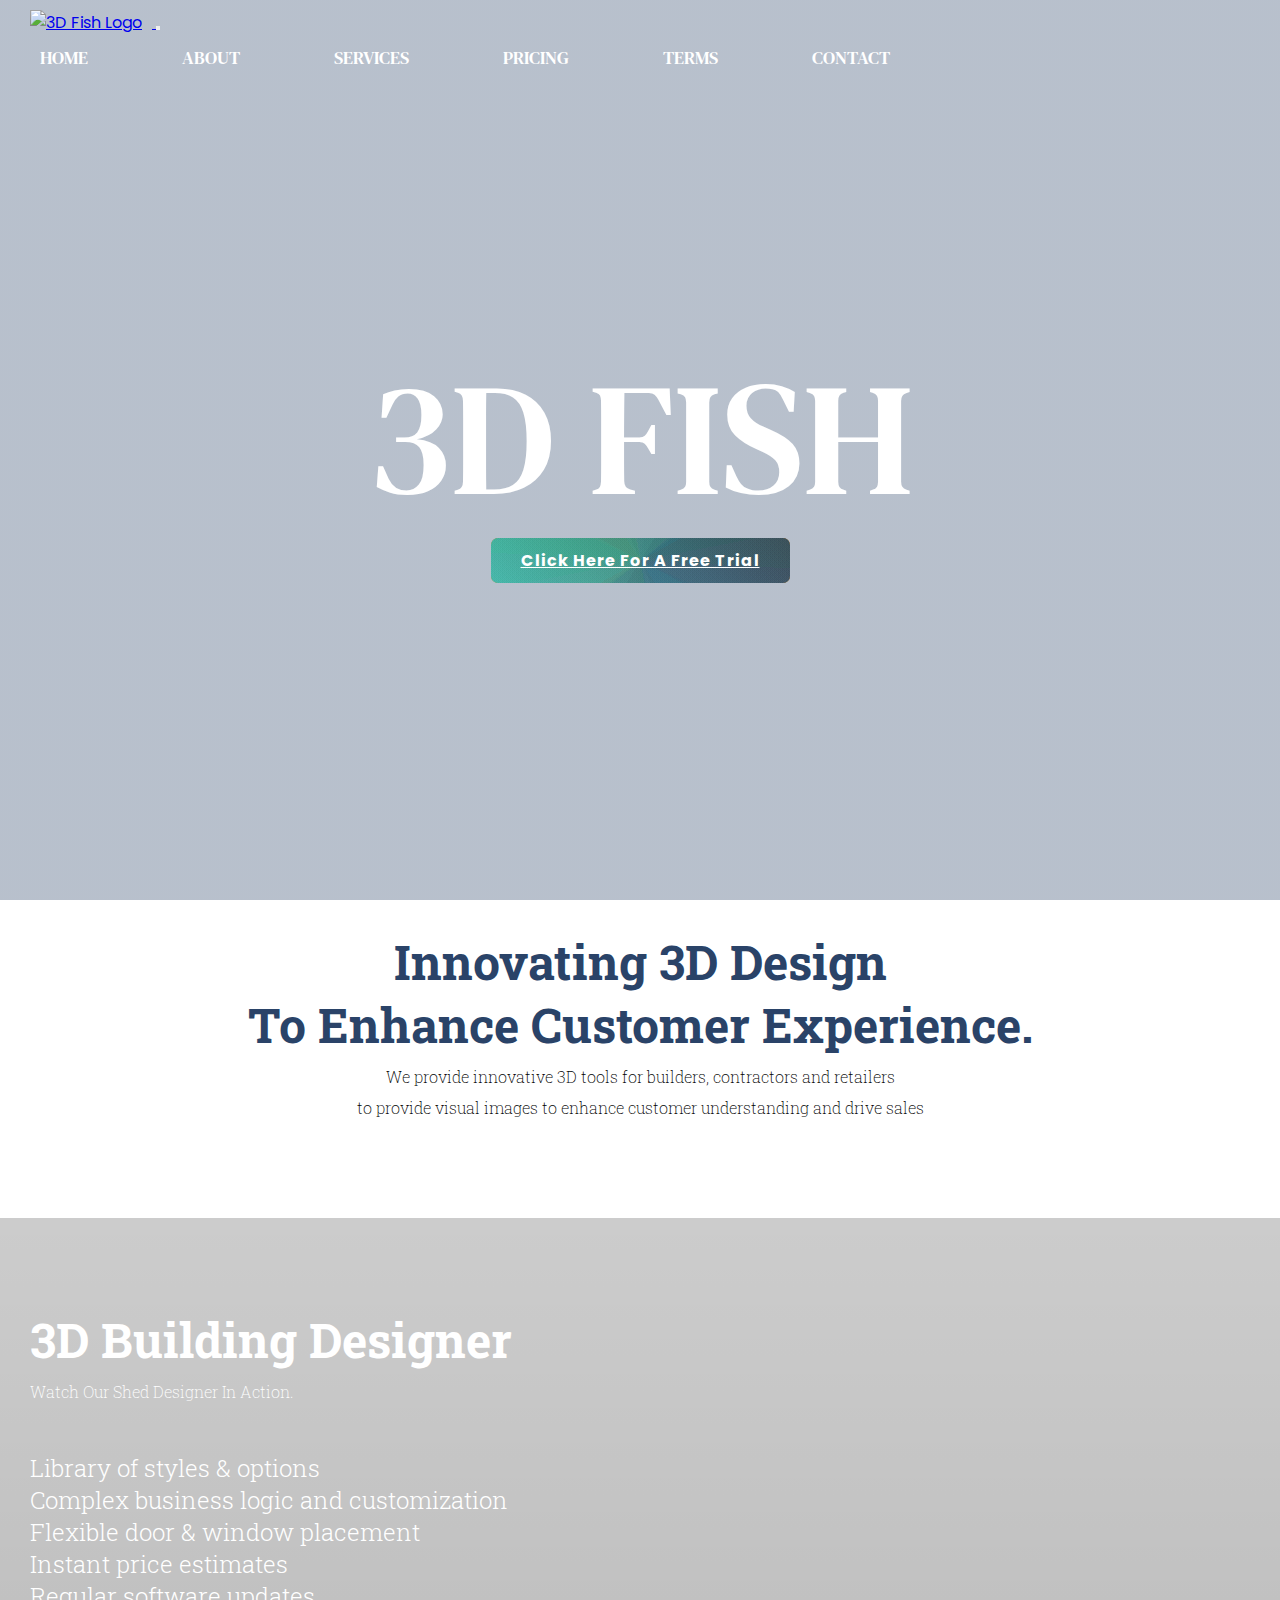
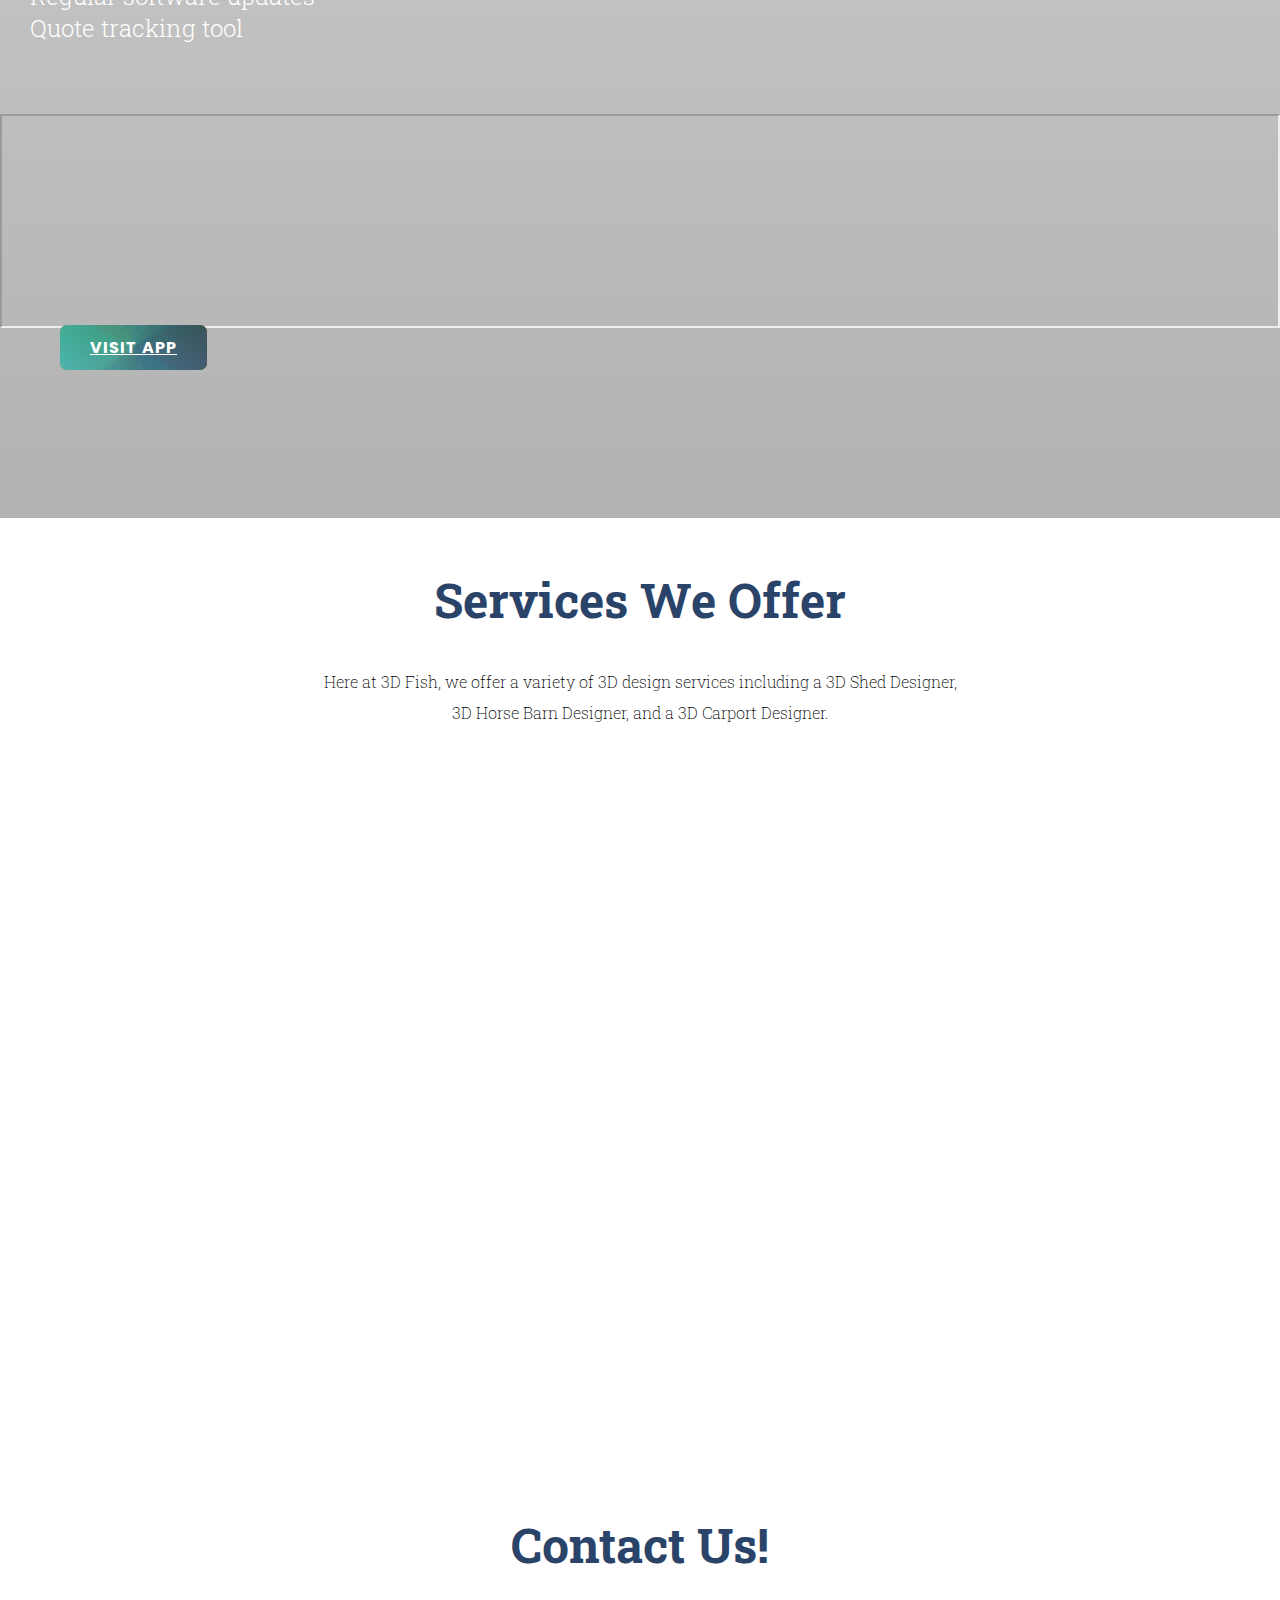
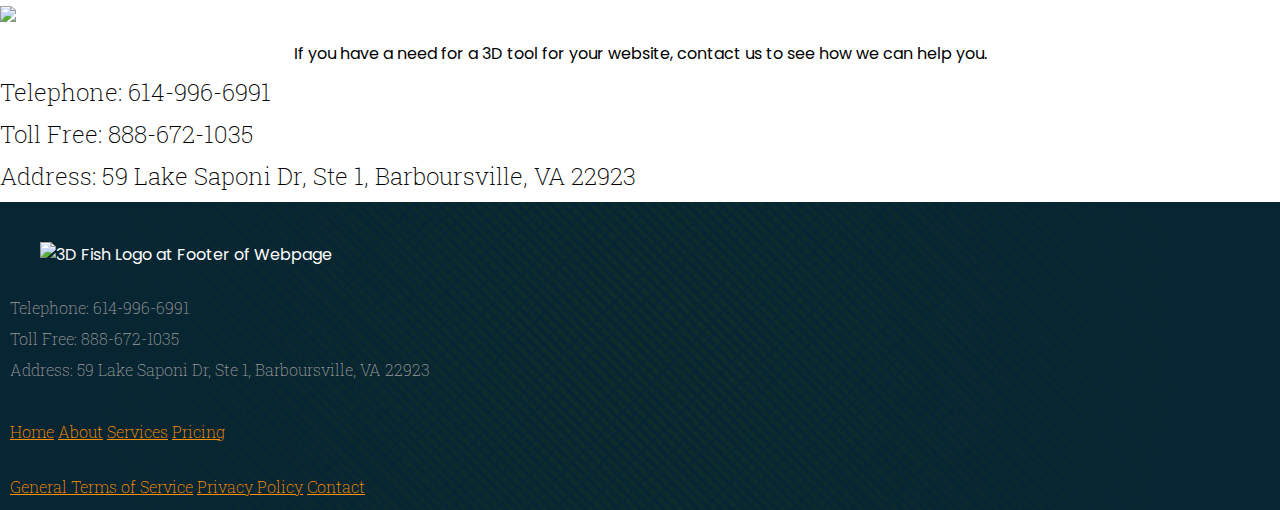
==== index.html @ ee3feee2 "Add files via upload" ====
<!DOCTYPE html>
<html lang="en">
<head>
    <meta charset="utf-8">
    <meta name="viewport" content="width=device-width, initial-scale=1">
    <meta name="description" content="3D Fish">
    <link rel="shortcut icon" type="image/x-icon" href="./images/logo.webp">
    <link rel="stylesheet" href="https://cdnjs.cloudflare.com/ajax/libs/font-awesome/5.13.0/css/all.min.css" integrity="sha256-h20CPZ0QyXlBuAw7A+KluUYx/3pK+c7lYEpqLTlxjYQ=" crossorigin="anonymous" />
	<link rel="preconnect" href="https://fonts.gstatic.com">
	<link href="https://fonts.googleapis.com/css2?family=Josefin+Sans:wght@400;500;600;700&family=Poppins:wght@300;400;500;600;700;800&display=swap" rel="stylesheet">


    <link rel="preconnect" href="https://fonts.googleapis.com">
    <link rel="preconnect" href="https://fonts.gstatic.com" crossorigin>
    <link href="https://fonts.googleapis.com/css2?family=Roboto+Slab:wght@100..900&display=swap" rel="stylesheet">


    <link rel="preconnect" href="https://fonts.googleapis.com">
    <link rel="preconnect" href="https://fonts.gstatic.com" crossorigin>
    <link href="https://fonts.googleapis.com/css2?family=Roboto+Slab:wght@100..900&family=Roboto:ital,wght@0,100;0,300;0,400;0,500;0,700;0,900;1,100;1,300;1,400;1,500;1,700;1,900&display=swap" rel="stylesheet">

    <link rel="preconnect" href="https://fonts.googleapis.com">
    <link rel="preconnect" href="https://fonts.gstatic.com" crossorigin>
    <link href="https://fonts.googleapis.com/css2?family=DM+Serif+Text:ital@0;1&display=swap" rel="stylesheet">

    <link rel="preconnect" href="https://fonts.googleapis.com">
<link rel="preconnect" href="https://fonts.gstatic.com" crossorigin>
<link href="https://fonts.googleapis.com/css2?family=Lato:ital,wght@0,100;0,300;0,400;0,700;0,900;1,100;1,300;1,400;1,700;1,900&display=swap" rel="stylesheet">


    <title>3D Fish - 3D Tools for Contractors, Builders and Retailers</title>

 

	


	<!-- header font-->
	<link rel="preconnect" href="https://fonts.googleapis.com">
	<link rel="preconnect" href="https://fonts.gstatic.com" crossorigin>
	<link href="https://fonts.googleapis.com/css2?family=Playfair+Display:ital,wght@0,400..900;1,400..900&display=swap" rel="stylesheet">


    

    <!-- LOAD BOOTSTRAP CSS - DO NOT DELETE -->
    <link href="https://cdn.jsdelivr.net/npm/bootstrap@5.3.2/dist/css/bootstrap.min.css" rel="stylesheet" integrity="sha384-T3c6CoIi6uLrA9TneNEoa7RxnatzjcDSCmG1MXxSR1GAsXEV/Dwwykc2MPK8M2HN" crossorigin="anonymous">
    <!-- END LOADING BOOTSTRAP CSS -->

    <!-- Custom styles - add your own CSS to this stylesheet -->
    <link href="style.css" rel="stylesheet">
    
</head>

<body id="home">

 

<div class="row">
	<div class="hero">

        <video autoplay loop muted plays-inline class="back-video">
            <source src="images/header.mp4" type="video/mp4">
        </video>

        <nav class="navbar navbar-expand-lg bg-light-grey">
            <div class="container-fluid">
                <!-- Logo -->
                <a class="navbar-brand me-3" href="index.html">
                    <img src="images/logo.webp" alt="3D Fish Logo" class="logo">
                </a>

                <!-- Toggle button for collapsed navbar -->
                <button class="navbar-toggler" type="button" data-bs-toggle="collapse" data-bs-target="#navbarSupportedContent"
                        aria-controls="navbarSupportedContent" aria-expanded="false" aria-label="Toggle navigation">
                    <span class="navbar-toggler-icon"></span>
                </button>

                <!-- Navbar items -->
                <div class="collapse navbar-collapse" id="navbarSupportedContent">
                    <ul class="navbar-nav ms-auto mb-2 mb-lg-0">
                        <li class="nav-item">
                            <a class="nav-link" href="index.html">HOME</a>
                        </li>
                        <li class="nav-item">
                            <a class="nav-link" href="about.html">ABOUT</a>
                        </li>
                        <li class="nav-item">
                            <a class="nav-link" href="services.html">SERVICES</a>
                        </li>
                        <li class="nav-item"><a class="nav-link" href="pricing.html">PRICING</a>
                        </li>
                        <li class="nav-item">
                            <a class="nav-link" href="terms.html">TERMS</a>
                        </li>
                        <li class="nav-item">
                            <a class="nav-link" href="contact.html">CONTACT</a>
                        </li>
                    </ul>
                </div>
            </div>
        </nav>

        <div class="content">
            <h1>3D FISH</h1>
            <a class="btn btn-primary btn-lg" href="https://3dbuilderapp.com/#demo" role="button" target="_blank">Click Here For A Free Trial</a>
        </div>
        
    </div>
</div>






<div class="row">
    <h2>Innovating 3D Design</h2>
    <h2> To Enhance Customer Experience.</h2>
    
</div>

<div class="row" id="intro-subheading">
    <h4>We provide innovative 3D tools for builders, contractors and retailers</h4>
        <h4>to provide visual images to enhance customer understanding and drive sales</h4>
</div>


<div class="row" id="video">
    <div class="jumbotron-fluid text-center">
        <div class="row">
            <!-- For smaller screens, display text on top -->
            <div class="col-12 col-md-6 order-md-1">
                <h2 class="levideo-textad">3D Building Designer</h2>
                <h4>Watch Our Shed Designer In Action.</h4>
                <ul>
                    <li class="list-group-item">Library of styles & options</li>
                    <li class="list-group-item">Complex business logic and customization</li>
                    <li class="list-group-item">Flexible door & window placement</li>
                    <li class="list-group-item">Instant price estimates</li>
                    <li class="list-group-item">Regular software updates</li>
                    <li class="list-group-item">Quote tracking tool</li>
                </ul>
                
            </div>
            <!-- For smaller screens, display video below -->
            <div class="col-12 col-md-6 order-md-2">
                <iframe class="video-iframe" src="https://www.youtube.com/embed/t3biNCTyO3Q" title="3D Fish Shed Designer Benefits" allow="accelerometer; autoplay; clipboard-write; encrypted-media; gyroscope; picture-in-picture" allowfullscreen></iframe>
            </div>

            <div class="col-12 col-md-6 order-md-3 d-flex justify-content-center justify-content-md-start">
                <a href="https://3dbuilderapp.com/" class="btn btn-about-left">VISIT APP <i class="far fa-star"></i></a>
            </div>
            
        </div>
    </div>
</div>


<div class="row" id="services">
    <h2>Services We Offer</h2>
    <h4>Here at 3D Fish, we offer a variety of 3D design services including a 3D Shed Designer,</h4><h4> 3D Horse Barn Designer, and a 3D Carport Designer.</h4>
</div>





<div class="row">
    <div class="col-xs-12 col-sm-12 col-md-4 col-lg-4 d-flex justify-content-center">
        <div class="col1 p-0 m-3 bg-image">
            <div class="hovtxt p-5 text-center text-light">
                <h3>3D Shed</h3><h3>Designer</h3>
                <a class="btn btn-primary btn-lg" href="Shop/swimmies.html" role="button" target="_blank">Learn More</a>            
            </div>            
        </div>            
    </div>

    <div class="col-xs-12 col-sm-12 col-md-4 col-lg-4 d-flex justify-content-center">
        <div class="col2 p-0 m-3 bg-image">
            <div class="hovtxt p-5 text-center text-light">
                <h3>3D Horse Barn Designer</h3>
                <a class="btn btn-primary btn-lg" href="Shop/coverUps.html" role="button" target="_blank">Learn More</a>               
            </div>            
        </div>            
    </div>


    <div class="col-xs-12 col-sm-12 col-md-4 col-lg-4 d-flex justify-content-center">
        <div class="col3 p-0 m-3 bg-image">
            <div class="hovtxt p-5 text-center text-light">
                <h3>3D Carport Designer</h3>
                <a class="btn btn-primary btn-lg" href="Shop/accessories.html" role="button" target="_blank">Learn More</a>                
            </div>            
        </div>            
    </div>
</div>

<div class="row" id="contact-header">
    <h2>Contact Us!</h2>
</div>


<div class="row" id="contact">
    <div class="col-12 col-md-6 justify-content-center">
        <img src="images/mockup.png" alt="mock-up of 3D fish modeling program" class="center-image">
    </div>

    <div class="col-12 col-md-6" id="contact-text">
        <h4><b>If you have a need for a 3D tool for your website, contact us to see how we can help you.</b></h4>
                <ul>
                    <li class="list-group-item">Telephone: 614-996-6991</li>
                    <li class="list-group-item">Toll Free: 888-672-1035</li>
                    <li class="list-group-item">Address: 59 Lake Saponi Dr, Ste 1, Barboursville, VA 22923</li>
                </ul>
</div>




<footer>
    <div class="footer-content">
        <div class="row">
           
                <div class="col-xs-12 col-md-2 justify-content-center" id="footer-logo">
                    <img src="images/logo.webp" alt="3D Fish Logo at Footer of Webpage" class="logo-2">
                </div>
        
            <div class="col-xs-12 col-md-5" id="footer-contact">
                <ul>
                    <li class="list-group-item">Telephone: 614-996-6991</li>
                    <li class="list-group-item">Toll Free: 888-672-1035</li>
                    <li class="list-group-item">Address: 59 Lake Saponi Dr, Ste 1, Barboursville, VA 22923</li>
                </ul>
             
            </div>

           

            

            <div class="col-xs-12 col-md-2" id="footer-links">
                <ul>
                    <a class="list-group-item" href="index.html">Home</a>
                    <a class="list-group-item" href="about.html">About</a>
                    <a class="list-group-item" href="services.html">Services</a>
                    <a class="list-group-item" href="pricing.html">Pricing</a>
                </ul>
             
            </div>

            <div class="col-xs-12 col-md-2" id="footer-links">
                <ul>
                    <a class="list-group-item" href="general-terms.html">General Terms of Service</a>
                    <a class="list-group-item" href="privacy.html">Privacy Policy</a>
                    <a class="list-group-item" href="contact.html">Contact</a>
                    
                </ul>
             
            </div>
        </div>
    </div>
</footer>

		  	


 <!-- Bootstrap core JavaScript
    ================================================== -->
    <!-- Placed at the end of the document so the pages load faster -->
    <script src="https://code.jquery.com/jquery-3.3.1.slim.min.js" integrity="sha384-q8i/X+965DzO0rT7abK41JStQIAqVgRVzpbzo5smXKp4YfRvH+8abtTE1Pi6jizo" crossorigin="anonymous"></script>
    <script src="https://cdnjs.cloudflare.com/ajax/libs/popper.js/1.14.7/umd/popper.min.js" integrity="sha384-UO2eT0CpHqdSJQ6hJty5KVphtPhzWj9WO1clHTMGa3JDZwrnQq4sF86dIHNDz0W1" crossorigin="anonymous"></script>
    <script src="https://stackpath.bootstrapcdn.com/bootstrap/4.3.1/js/bootstrap.min.js" integrity="sha384-JjSmVgyd0p3pXB1rRibZUAYoIIy6OrQ6VrjIEaFf/nJGzIxFDsf4x0xIM+B07jRM" crossorigin="anonymous"></script>
<script src="https://cdn.jsdelivr.net/npm/bootstrap@5.3.2/dist/js/bootstrap.bundle.min.js" integrity="sha384-C6RzsynM9kWDrMNeT87bh95OGNyZPhcTNXj1NW7RuBCsyN/o0jlpcV8Qyq46cDfL" crossorigin="anonymous"></script>


</html>
---- style.css ----
.form-control {
    display: block;
    width: 100%;
    padding: .375rem .75rem;
    font-size: 1rem;
    font-weight: 400;
    line-height: 1.5;
    color: var(--bs-body-color);
    -webkit-appearance: none;
    -moz-appearance: none;
    appearance: none;
    background-color: #fff5f5;
    background-clip: padding-box;
    border: var(--bs-border-width) solid #8a8a8a;
    border-radius: var(--bs-border-radius);
    transition: border-color .15s ease-in-out,box-shadow .15s ease-in-out;
}


.nav{
    margin-top: 20px;
}


.logo {
    margin: 10px;
    margin-left: 30px;
}


/* Custom CSS for navbar links hover */
.navbar-nav .nav-link:hover {
    background-color: #ed8b13;
    color: white; 
}

.navbar-nav .nav-link {
    
    
    border-radius: 10px; 
    font-size: 18px; 
    margin-right:50px;
}



.nav-link {
    
    color: #fff;
    background: 0 0;
    border: 0;
    transition: color .15s ease-in-out,background-color .15s ease-in-out,border-color .15s ease-in-out;
}

.dropdown-item{
    color:#ed8b13;
}

.nav-bar-light{
    background-color: transparent;
}

.container-fluid{
    background-color: transparent;
    margin: 0px;
}
.navbar .navbar-expand-lg .navbar-light .bg-light{
    background-color: transparent;
}


.btn{
    background-color: #ed8b13;;
}

.btn-primary {
    --bs-btn-color: #fff;
    --bs-btn-bg: rgba(168, 255, 37, 0.62);
    --bs-btn-border-color: #ffffff;
    --bs-btn-hover-color: #fff;
    --bs-btn-hover-bg: #f3b86f;;
    --bs-btn-hover-border-color: #ffffff;
    --bs-btn-focus-shadow-rgb: 49,132,253;
    --bs-btn-active-color: #fff;
    --bs-btn-active-bg: #0a58ca;
    --bs-btn-active-border-color: #0a53be;
    --bs-btn-active-shadow: inset 0 3px 5px rgba(0, 0, 0, 0.125);
    --bs-btn-disabled-color: #fff;
    --bs-btn-disabled-bg: #0d6efd;
    --bs-btn-disabled-border-color: #0d6efd;
}

.lead{
    font-size: 100px;
    font-family: "DM Serif Text", serif;
  
    color: #fff;

    margin-top: 150px;
}



.welcome{
    background-color: #d47133;
    margin-top: 20px;
    margin-bottom: 20px;
    padding-top: 0px;
}

.bg-light {
    --bs-bg-opacity: 1;
    background-color: rgba(255, 255, 255, 1)!important;
}



.hovtxt {
            background:rgba(254, 154, 23, 0.577);
            opacity:0;
            transition-duration: 0.5s;
            transition-timing-function: ease-in-out;
            width: 350px;
            height: 200px;
            
 }
        
         .hovtxt:hover {
            opacity:1;
        }

        .col1 {
            background-image: url('images/service-02.webp');
            background-size: cover;
            background-position: center;
            width: 350px;
            height: 200px;
            z-index: 10;
            position: relative;
            display: block;
        }

.col2 {
    background-image: url('images/service-06.webp');
    background-size: cover;
    background-position: center;
    width: 350px;
    height: 200px;
    z-index: 10;
    position: relative;
    display: block;
        }
.col3 {
    background-image: url('images/service-07.webp');
    background-size: cover;
    background-position: center;
    width: 350px;
    height: 200px;
    z-index: 10;
    position: relative;
    display: block;
        }

h3{
    color: #ffffff;
    font-family: "Lato", sans-serif;
    font-weight: 400;
    font-style: normal;
    font-optical-sizing: auto;
    
    font-style: medium;
}




footer .col-md-6{
    text-align: right;
}

.btn-primary {
    --bs-btn-color: #fff;
    --bs-btn-bg: rgba(168, 255, 37, 0.62);
    --bs-btn-border-color: #ffffff;
    --bs-btn-hover-color: #fff;
    --bs-btn-hover-bg:  #f3b86f;
    --bs-btn-hover-border-color: #ffffff;
    --bs-btn-focus-shadow-rgb: 49,132,253;
    --bs-btn-active-color: #fff;
    --bs-btn-active-bg: rgba(255, 255, 255, 0.5);
    --bs-btn-active-border-color: #ffffff;
    --bs-btn-active-shadow: inset 0 3px 5px rgba(0, 0, 0, 0.125);
    --bs-btn-disabled-color: #fff;
    --bs-btn-disabled-bg: #0d6efd;
    --bs-btn-disabled-border-color: #0d6efd;
}

form-label{
    font-size: 100%;
    font-family: "DM Serif Text", serif;

    color: #fff;
}

body {
    margin: 0;
    font-family: "DM Serif Text", serif;
    font-size: var(--bs-body-font-size);
    font-weight: var(--bs-body-font-weight);
    line-height: var(--bs-body-line-height);
    color: #ffffff;
    text-align: var(--bs-body-text-align);
    -webkit-text-size-adjust: 100%;
    -webkit-tap-highlight-color: transparent;
}





.modal-footer button{
    background-color: grey;
}
.modal-footer button:hover{
    background-color: lightgrey;
}

.col-auto button{
    background-color: #eaabba;
    color: white;
}

.col-auto button:hover{
    background-color: lightpink;
    color: white;
}



.btn-light {
    --bs-btn-color: #fff;
    --bs-btn-bg: #fff;
    --bs-btn-border-color: #f8f9fa;
    --bs-btn-hover-color: #000;
    --bs-btn-hover-bg: #d3d4d5;
    --bs-btn-hover-border-color: #c6c7c8;
    --bs-btn-focus-shadow-rgb: 211,212,213;
    --bs-btn-active-color: #000;
    --bs-btn-active-bg: #c6c7c8;
    --bs-btn-active-border-color: #babbbc;
    --bs-btn-active-shadow: inset 0 3px 5px rgba(0, 0, 0, 0.125);
    --bs-btn-disabled-color: #000;
    --bs-btn-disabled-bg: #f8f9fa;
    --bs-btn-disabled-border-color: #f8f9fa;
}

.modal-header h3{
    color: #ed8b13;
    font-family: "DM Serif Text", serif;
    font-size: 100%;
    text-align: center;
   
}
.modal-body h3{
    color: #ed8b13;;
   font-family: "DM Serif Text", serif;
    font-size: 100%;
    text-align: center;
}

.navbar-nav button{
    background-color: white;
}

.logo {
		
	height: 50px;
}

.navbar-nav{
    align-content: right;
}

.lead{
  font-family: "Roboto Slab", serif;
  font-optical-sizing: auto;
  font-weight: 500;
  font-style: medium;
}

.btn {
	padding: 11px 30px;
	background-image: linear-gradient(363deg,
			rgba(110, 147, 161, 0.04) 0%,
			rgba(110, 147, 161, 0.04) 50%,
			rgba(31, 225, 91, 0.04) 50%,
			rgba(31, 225, 91, 0.04) 100%),
		linear-gradient(617deg,
			rgba(201, 121, 180, 0.04) 0%,
			rgba(201, 121, 180, 0.04) 50%,
			rgba(1, 113, 56, 0.04) 50%,
			rgba(1, 113, 56, 0.04) 100%),
		linear-gradient(502deg,
			rgba(211, 211, 180, 0.04) 0%,
			rgba(211, 211, 180, 0.04) 50%,
			rgba(13, 109, 126, 0.04) 50%,
			rgba(13, 109, 126, 0.04) 100%),
		linear-gradient(606deg,
			rgba(52, 121, 135, 0.04) 0%,
			rgba(52, 121, 135, 0.04) 50%,
			rgba(183, 253, 209, 0.04) 50%,
			rgba(183, 253, 209, 0.04) 100%),
		linear-gradient(568deg,
			rgba(127, 18, 115, 0.04) 0%,
			rgba(127, 18, 115, 0.04) 50%,
			rgba(70, 203, 229, 0.04) 50%,
			rgba(70, 203, 229, 0.04) 100%),
		linear-gradient(482deg,
			rgba(131, 205, 141, 0.04) 0%,
			rgba(131, 205, 141, 0.04) 50%,
			rgba(37, 31, 18, 0.04) 50%,
			rgba(37, 31, 18, 0.04) 100%),
		linear-gradient(500deg,
			rgba(13, 183, 43, 0.04) 0%,
			rgba(13, 183, 43, 0.04) 50%,
			rgba(103, 42, 135, 0.04) 50%,
			rgba(103, 42, 135, 0.04) 100%),
		linear-gradient(511deg,
			rgba(85, 200, 233, 0.04) 0%,
			rgba(85, 200, 233, 0.04) 50%,
			rgba(215, 24, 12, 0.04) 50%,
			rgba(215, 24, 12, 0.04) 100%),
		linear-gradient(505deg,
			rgba(95, 197, 25, 0.04) 0%,
			rgba(95, 197, 25, 0.04) 50%,
			rgba(30, 61, 7, 0.04) 50%,
			rgba(30, 61, 7, 0.04) 100%),
		linear-gradient(457deg,
			rgba(132, 241, 60, 0.04) 0%,
			rgba(132, 241, 60, 0.04) 50%,
			rgba(52, 203, 19, 0.04) 50%,
			rgba(52, 203, 19, 0.04) 100%),
		linear-gradient(417deg,
			rgba(67, 161, 9, 0.04) 0%,
			rgba(67, 161, 9, 0.04) 50%,
			rgba(27, 242, 201, 0.04) 50%,
			rgba(27, 242, 201, 0.04) 100%),
		linear-gradient(621deg,
			rgba(33, 36, 218, 0.04) 0%,
			rgba(33, 36, 218, 0.04) 50%,
			rgba(248, 232, 35, 0.04) 50%,
			rgba(248, 232, 35, 0.04) 100%),
		linear-gradient(349deg,
			rgba(236, 115, 112, 0.04) 0%,
			rgba(236, 115, 112, 0.04) 50%,
			rgba(33, 180, 6, 0.04) 50%,
			rgba(33, 180, 6, 0.04) 100%),
		linear-gradient(385deg,
			rgba(11, 133, 241, 0.04) 0%,
			rgba(11, 133, 241, 0.04) 50%,
			rgba(197, 131, 207, 0.04) 50%,
			rgba(197, 131, 207, 0.04) 100%),
		linear-gradient(406deg, rgb(51, 179, 208), rgb(34, 61, 74));
	color: #ffffff;
	border-radius: 7px;
	font-weight: 700;
	letter-spacing: 1px;
	transition: border 0.4s ease-in-out;
	transition: background 0.4s ease-in-out;
	transition: border-radius 0.5s;
}

.btn:hover {
	background: rgb(97, 189, 181);
}

.navbar{
    margin-top: 0px;
    margin-bottom: 0px;
    padding-top: 0px;
    padding-bottom: 0px;
    padding-right: 0px;
    padding-left: 0px;
}




.navbar-nav .nav-link {
    font-weight: 500;
    color: #fff; 
}

.navbar-nav .nav-link:hover {
    color: #ffffff; 
}

/* Add custom styles for the logo */
.logo {
    width: 50px; 
    height: auto;
}

header {
    position: fixed;
    top: 0;
    width: 100%;
    z-index: 1030; 
}



.navbar {
    position: absolute;
    width: 100%;
    margin: 0;
}

h2{
    font-family: "Roboto Slab", serif;
    font-optical-sizing: auto;
    font-weight: 700;
    font-style: medium;
    color:#2a4368;
    font-size: 300%;
    text-align: center;
}

h4{
    font-family: "Roboto Slab", serif;
    font-optical-sizing: auto;
    font-weight: 200;
    font-style: medium;
    text-align: center;
    color: #000;
    margin-top: 10px;
    margin-bottom: 10px;
}

#intro-subheading{

    margin-bottom: 100px;
}


#video .jumbotron-fluid {
    background-image: linear-gradient(to bottom, rgba(0,0,0,0.2) 0%,rgba(0,0,0,0.3) 100%),url('images/pxfuel14.png');
    background-size: cover;
    background-position: bottom center;
    height: 100vh;
    margin-bottom: 50px;
}

#video h2{
    font-family: "Roboto Slab", serif;
    font-optical-sizing: auto;
    font-weight: 700;
    font-style: medium;
    color:#ffffff;
    font-size: 300%;
    text-align: left;
    padding-left: 30px;
    padding-top: 90px;
}
#video h4{
    text-align: left;
    color: #fff;
    margin-left: 30px;
    margin-bottom: 50px;
}

#video li{
    font-family: "Roboto Slab", serif;
    font-optical-sizing: auto;
    font-weight: 300;
    font-style: medium;
    color:#ffffff;
    font-size: 150%;
    text-align: left;
    padding-left: 30px;
    padding-top: 0px;
}

#video .row {
    margin-top: 20px;
}

#video .col-6 {
    padding: 0 15px;
}

.video-iframe {
    width: 100%;
    height: 100%;
    padding: 30px;
    margin-top: 70px;
}

@media (max-width: 576px) {
    #video .jumbotron-fluid {
      height: 130vh; /* Set the height to 200vh for small screens (phones) */
    }
    #video .col-6 {
      height: 400px; /* Reset the height to auto for the column containing the video */
    }
  }

  #video .btn{
    align-items: left;
  }


.btn-about-left {
    margin-left: 60px;
}

#services p{
    color: #000;
}

#services{
    margin-bottom: 70px;
    border-bottom: #000;
    border-radius: 1cm;
}

#services h4{
    padding-left: 20px;
    padding-right: 20px;
}
#services h2{
    padding-bottom: 30px;
}

#contact{
    padding-top: 30px;
}
#contact-header{
    margin-top: 100px;
   
    padding-top: 30px;
}

#contact-image{
   justify-content: center;
}


#contact .col-6 {
    display: flex;
    flex-direction: column;
    align-items: center;
}

.center-image {
    max-width: 100%;
    height: auto;
    justify-content: center;
    display: flex;
    align-items: center;

}







#contact-text{
    align-items: left;
}

/* CSS */
#contact .col-6 {
    display: flex;
    flex-direction: column;
    align-items: left;
}

#contact-text {
    text-align: left;
    display: flex;
    flex-direction: column;
    justify-content: left;
}

.center-image {
    max-width: 100%;
    height: auto;
}


.justify-content-left {
    text-align: left;
}

#contact li{
    color: #000;
    font-family: "Roboto Slab", serif;
    font-size: 150%;
    font-weight: 200;
    font-style: medium;
    text-align: left;
    color: #000;
    margin-bottom: 10px;
}

footer{
    background-image: radial-gradient(circle at center center,
			transparent,
			rgb(7, 37, 51)),
		repeating-linear-gradient(135deg,
			rgb(7, 37, 51) 0px,
			rgb(7, 37, 51) 2px,
			transparent 2px,
			transparent 10px,
			rgb(7, 37, 51) 10px,
			rgb(7, 37, 51) 11px,
			transparent 11px,
			transparent 21px),
		repeating-linear-gradient(45deg,
			rgb(14, 45, 41) 0px,
			rgb(14, 45, 41) 4px,
			transparent 4px,
			transparent 8px),
		linear-gradient(90deg, rgb(7, 37, 51), rgb(7, 37, 51));
    padding: 10px;
}

footer h4{
    padding:0px;
}

.logo-2{
    width: 100px;
    height: 100px;
    margin-left: 30px;
}

#footer-contact li{
        color: #9c9a9a;
        font-family: "Roboto Slab", serif;
        font-size: 100%;
        font-weight: 200;
        font-style: medium;
        text-align: left;
        margin-bottom: 10px;
        margin-left: 0px;
}

#footer-contact, #footer-links{
    padding-top: 30px;
}

#footer-logo{
    padding-top: 30px;
}


#footer-links a{
    color: #ff9100;
    font-family: "Roboto Slab", serif;
    font-size: 100%;
    font-weight: 200;
    font-style: medium;
    text-align: left;
    margin-bottom: 10px;
    margin-left: 0px;
}

#footer-links a:hover{
    color: #fff;
    font-family: "Roboto Slab", serif;
    font-size: 100%;
    font-weight: 200;
    font-style: medium;
    text-align: left;
    margin-bottom: 10px;
    margin-left: 0px;
}


#about-image {
    background-image: linear-gradient(to bottom, rgba(0,0,0,0.2) 30%,rgba(0,0,0,0.3) 100%),url('images/about.jpg');
    background-size: cover;
    background-position: bottom center;
    height: 60vh;
    margin-bottom: 50px;
    z-index: -1;
}

#about-para{
    color: #000;
    margin-left: 130px;
    margin-right: 130px;
    margin-bottom: 50px;
}

#team-members img{
        width: 200px; /* Specify the desired width */
        height: auto; /* Maintain aspect ratio */
 
        margin-bottom: 15px;
        margin-top: 30px;
        
}

#team-members {
    align-content: center;
    text-align: center;
    margin-top: 50px;
    margin-bottom: 50px;
  
}

.member {
    background-color: #2a4368; 
    border-radius: 1.5rem;
    margin-right: 50px;
    margin-left: 50px;
    margin-bottom: 50px;
   
}

#team-members h4 {
    color: #fff;
    font-size: 250%;
    margin:0px;
    margin-top: 5px;
}

#team-members h5 {
    color: #8b8585c4;
    font-size: 100%;
    margin-bottom: 50px;
}


#intro-heading2{
    margin-top: 70px;
}


.lead2{
    font-family: "Roboto Slab", serif;
    font-optical-sizing: auto;
    font-weight: 500;
    font-style: medium;
    color: #fff;
    margin-top: 70px;
    font-size: 100px;
}


#pricing-image {
    background-image: linear-gradient(to bottom, rgba(0,0,0,0.2) 30%,rgba(0,0,0,0.3) 100%),url('images/pricing.jpg');
    background-size: cover;
    background-position: bottom center;
    height: 60vh;
    margin-bottom: 30px;
}
.lead3{
    font-family: "Roboto Slab", serif;
    font-optical-sizing: auto;
    font-weight: 500;
    font-style: medium;
    color: #fff;
    margin-top: 100px;
    font-size: 100px;
}

#pricing-header{
    margin: 50px;
    margin-top: 150px;
}

#pricing-header h2{
    margin-bottom: 50px;
}

#pricing-header h3{
    font-family: "Roboto Slab", serif;
    font-optical-sizing: auto;
    font-weight: 500;
    font-style: medium;
    font-size: 35px;
    color: #000;
    margin-top: 20px;
}

#pricing-header h4{
    text-align: left;
    margin-top: 30px;
    margin-bottom: 30px;
}

#pricing-header p{
    color: #000;
}

#terms-image {
    background-image: linear-gradient(to bottom, rgba(0,0,0,0.2) 30%,rgba(0,0,0,0.3) 100%),url('images/terms.png');
    background-size: cover;
    background-position: bottom center;
    height: 60vh;
    margin-bottom: 10px;
}

.terms-text{
    margin: 50px;
    color: #000;
}

.terms-text li{
    margin-top: 15px;
}

.terms-text a{
    color: #ff9100;
    font-family: "Roboto Slab", serif;
    font-size: 100%;
    font-weight: 200;
    font-style: medium;
    text-align: left;
    margin-bottom: 10px;
    margin-left: 0px;
}

.terms-text h2{
    margin-bottom: 30px;
}


*{
    margin: 0;
    padding: 0;
    box-sizing: border-box;
    font-family:'Poppins', sans-serif;
}

.hero{
    width: 100%;
    height: 100vh;
    position: relative;
    padding: 10;
    display: flex;
    align-items: center;
    justify-content: center;
    overflow: hidden;
    margin-bottom: 30px;
    background-image: linear-gradient(to bottom, rgba(19, 47, 87, 0.3) 30%,rgba(19, 47, 87, 0.3) 100%);
}

nav{
    width: 100%;
    position: absolute;
    top: 0;
    left: 0;
    padding: 20px;
    display: flex;
    align-items: center;
    justify-content: space-between;
    margin-bottom: 0px;
    padding-bottom: 0px;
    z-index: 2;
    background-color: transparent;
}

nav .logo{
    width: 40px;
}

nav ul li{
    list-style: none;
    display: inline-block;
    margin-left: 40px;
}

nav ul li a{
    text-decoration: none;
    color: #fff;
    font-size: 17px;
    background: 0 0;
    border: 0;
    transition: color .15s ease-in-out,background-color .15s ease-in-out,border-color .15s ease-in-out;
    font-size: 17px;
    font-family: "DM Serif Text", serif;
    font-weight: 400;
    font-style: normal;
}

.content{
    text-align: center;
    z-index: 1;
}

.content h1{
    font-size: 160px;
    color: #fff;
    font-family: "DM Serif Text", serif;
    font-weight: 400;
    font-style: normal;
}

.back-video{
    position: absolute;
    top: 50%;
    left: 50%;
    width: 100%;
    height: 100%;
    -webkit-transform: translate(-50%, -50%);
    -ms-transform: translate(-50%, -50%);
    transform: translate(-50%, -50%);
    object-fit: cover;
    z-index: -1;

}

@media(max-aspect-ratio: 16/4){
    back-video{
        width: auto;
        height: 100%
    }
}

#not-index-nav{
    background-image: url(images/about.jpg);
    width: 100%;
    height: 80vh;
    position: relative;
    padding: 10;
    display: flex;
    align-items: center;
    justify-content: center;
    overflow: hidden;
    margin-bottom: 30px;
}

#about-para {
    padding-top: 20px;
}

#about-para img {
    max-width: 100%; 
    height: auto; 
    display: block;
    margin: 0 auto; 
    margin-bottom: 20px; 
}

#pricing-nav{
    background-image: url(images/pricing.jpg);
    width: 100%;
    height: 80vh;
    position: absolutes;
    padding: 10;
    display: flex;
    align-items: center;
    justify-content: center;
    overflow: hidden;
    margin-bottom: 30px;
}

#terms-nav{
    background-image: url(images/terms-bg.jpg);
    width: 100%;
    height: 80vh;
    position: absolutes;
    padding: 10;
    display: flex;
    align-items: center;
    justify-content: center;
    overflow: hidden;
    margin-bottom: 30px;
}

#services-nav{
    background-color: #fff;
}

#services a li{
    color: #000;
}

.navbar-nav .nav-link {
    font-weight: 500;
    color: #000;
    position: relative;

}

#home .navbar-nav .nav-link {
    font-weight: 500;
    color: #fff;

}

#sheds-header{
    margin-top: 150px;
    margin-bottom: 50px;
}

#sheds p{
    color: black;
    margin-left: 50px;
    margin-top: 30px;
    margin-right: 50px;
}
#carport p{
    color: black;
    margin-left: 50px;
    margin-top: 30px;
    margin-right: 50px;
}

#sheds-button{
    margin-left: 50px;
}

#sheds img{
    width: 100%;
    height: auto;
}

#carport img{
    width: 75%;
}

#sheds{
    margin-bottom: 150px;
}

#team-header{
    margin-top:150px;
}

.terms-text{
    margin-top: 150px;
}

#contact-header{
    margin-top: 90px;
}

#form{
    margin-left: 200px;
    margin-right: 200px;
    margin-bottom: 200px;
}


.form-control {
    display: block;
    width: 100%;
    padding: .375rem .75rem;
    font-size: 1rem;
    font-weight: 400;
    line-height: 1.5;
    color: var(--bs-body-color);
    -webkit-appearance: none;
    -moz-appearance: none;
    appearance: none;
    background-color: #cbcbcb;
    background-clip: padding-box;
    border: var(--bs-border-width) solid #8a8a8a;
    border-radius: var(--bs-border-radius);
    transition: border-color .15s ease-in-out, box-shadow .15s ease-in-out;
}

label{
    color: black;
    margin-top: 10px;
}
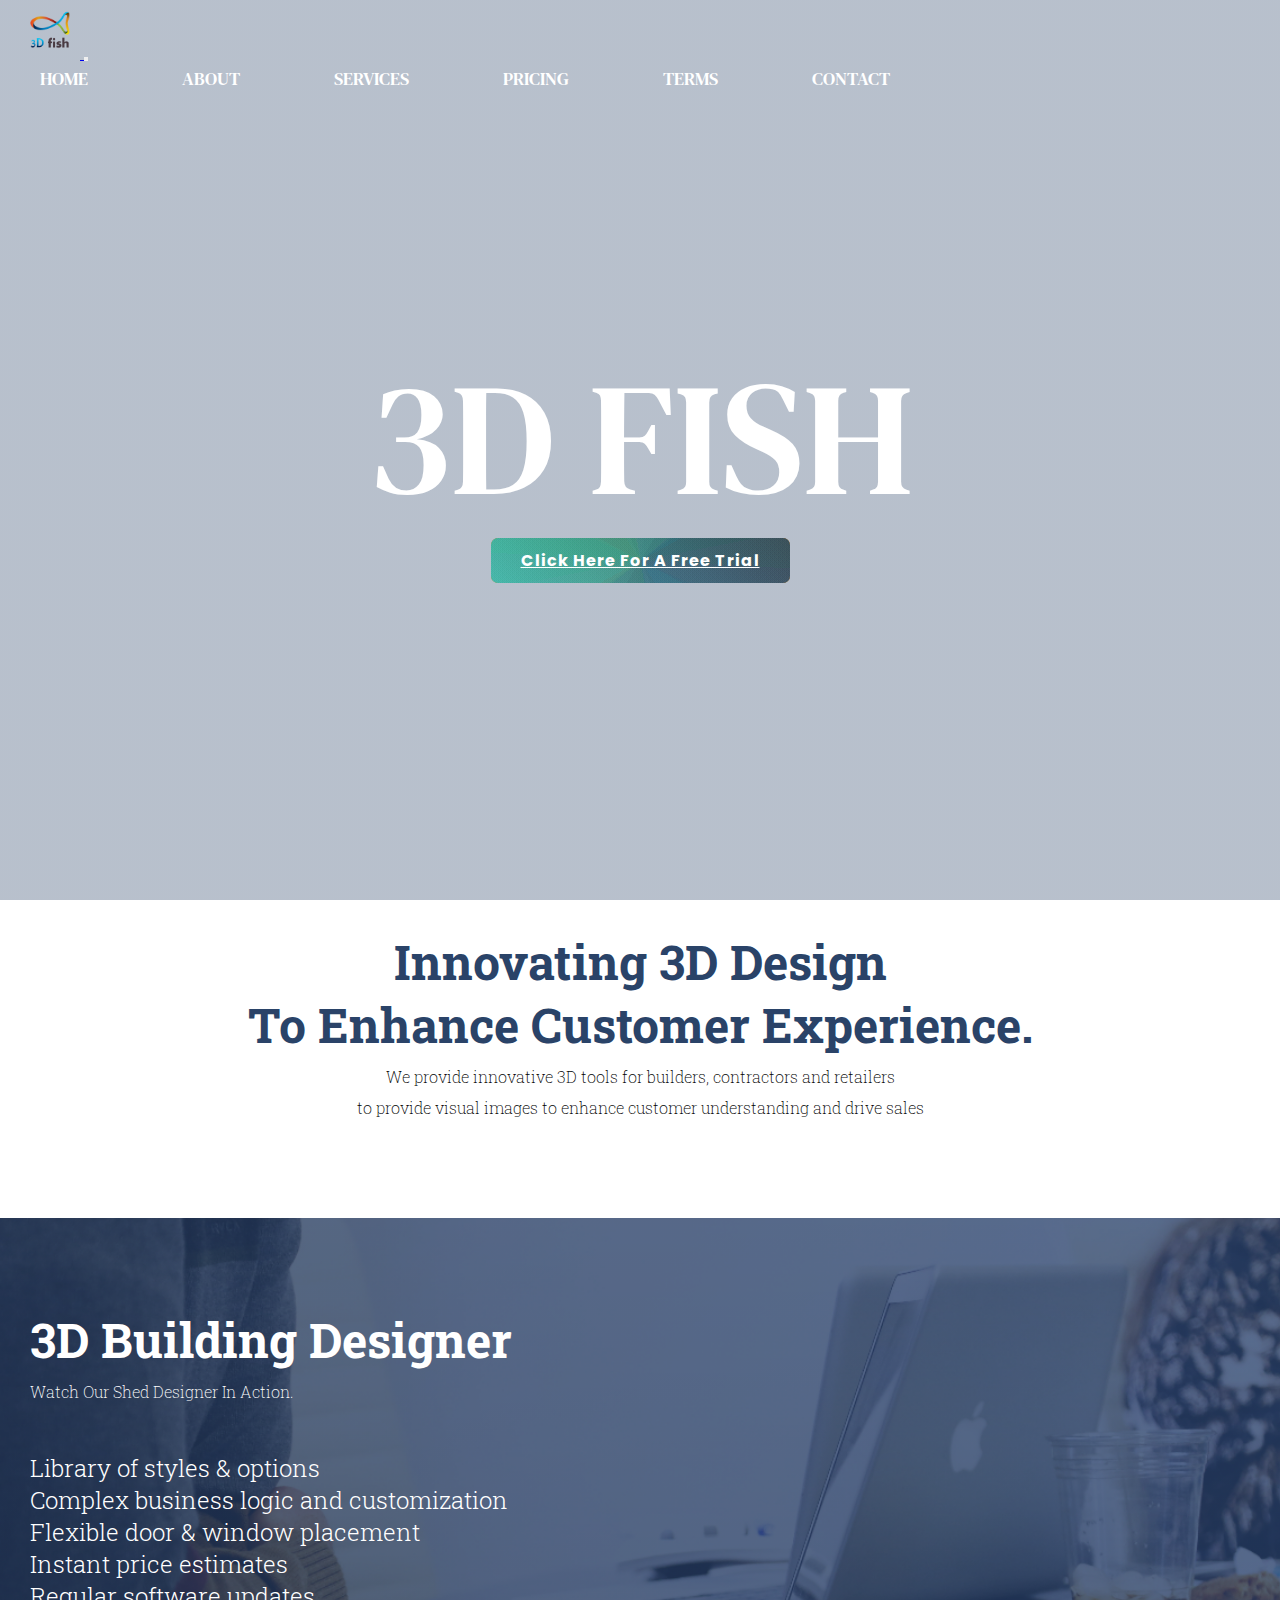
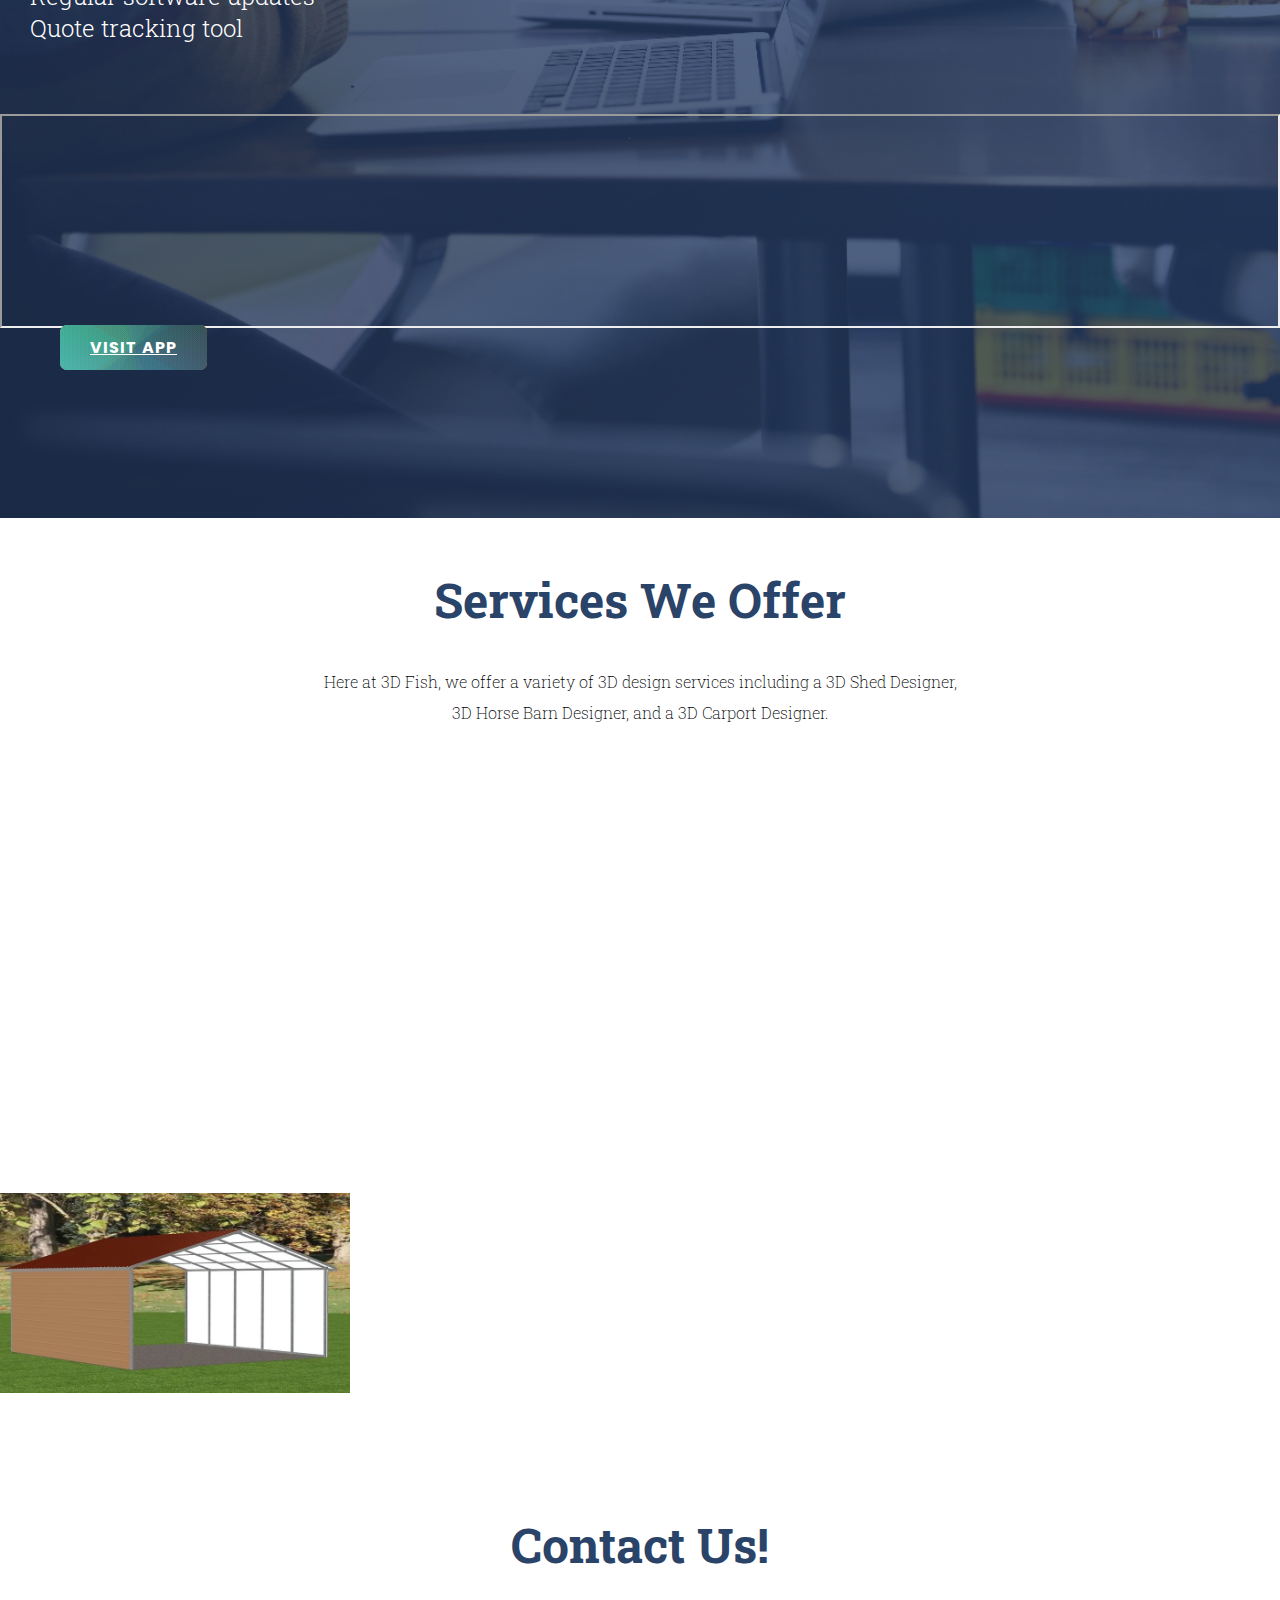
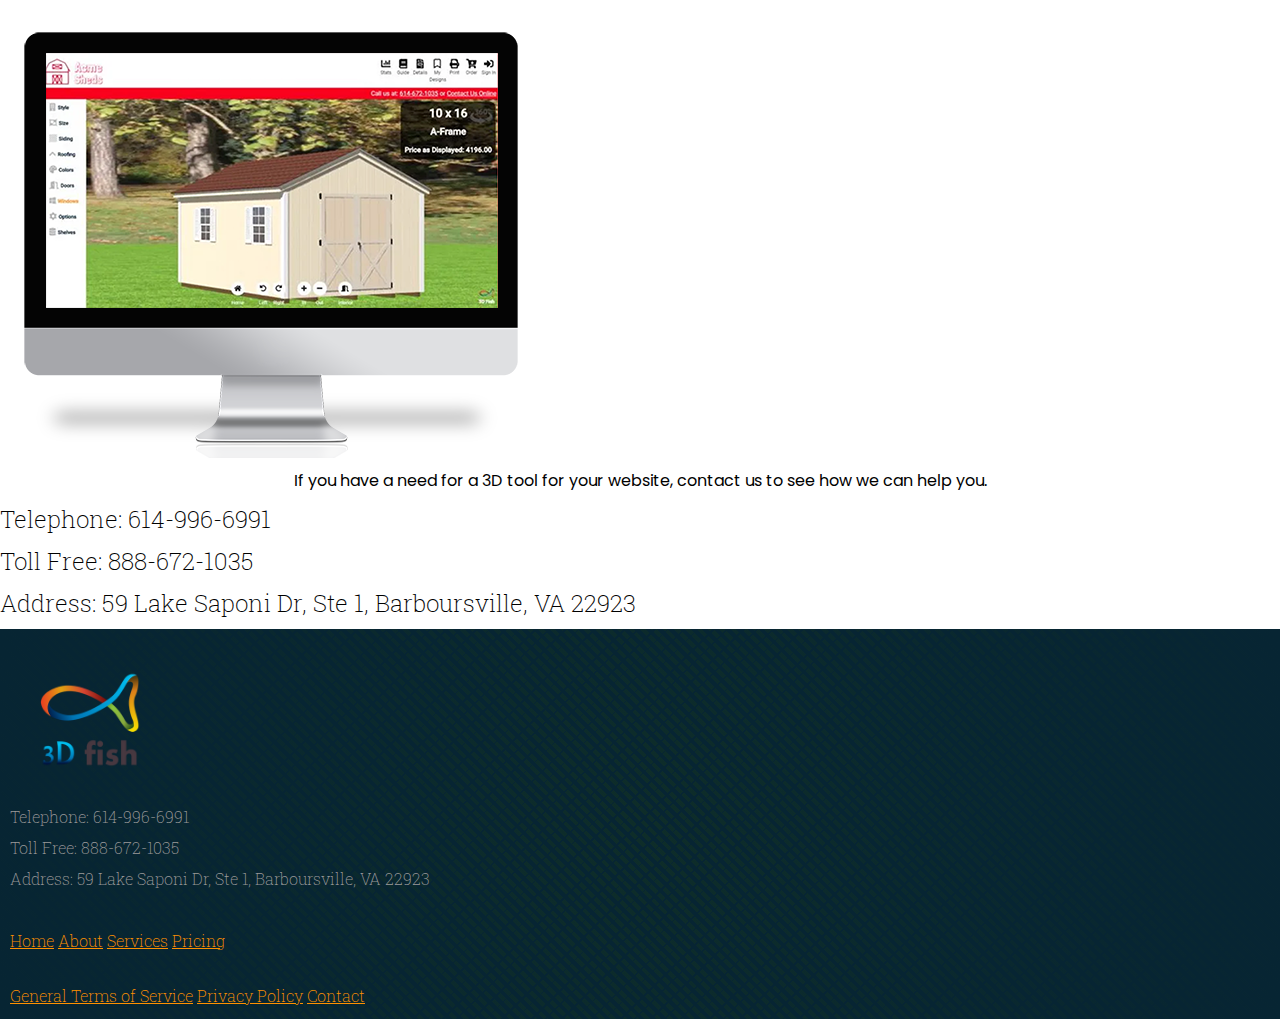
==== commit 078ab583: "Update index.html" ====
--- a/index.html
+++ b/index.html
@@ -171,7 +171,7 @@
         <div class="col1 p-0 m-3 bg-image">
             <div class="hovtxt p-5 text-center text-light">
                 <h3>3D Shed</h3><h3>Designer</h3>
-                <a class="btn btn-primary btn-lg" href="Shop/swimmies.html" role="button" target="_blank">Learn More</a>            
+                <a class="btn btn-primary btn-lg" href="services.html" role="button" target="_blank">Learn More</a>            
             </div>            
         </div>            
     </div>
@@ -180,7 +180,7 @@
         <div class="col2 p-0 m-3 bg-image">
             <div class="hovtxt p-5 text-center text-light">
                 <h3>3D Horse Barn Designer</h3>
-                <a class="btn btn-primary btn-lg" href="Shop/coverUps.html" role="button" target="_blank">Learn More</a>               
+                <a class="btn btn-primary btn-lg" href="services.html" role="button" target="_blank">Learn More</a>               
             </div>            
         </div>            
     </div>
@@ -190,7 +190,7 @@
         <div class="col3 p-0 m-3 bg-image">
             <div class="hovtxt p-5 text-center text-light">
                 <h3>3D Carport Designer</h3>
-                <a class="btn btn-primary btn-lg" href="Shop/accessories.html" role="button" target="_blank">Learn More</a>                
+                <a class="btn btn-primary btn-lg" href="services.html" role="button" target="_blank">Learn More</a>                
             </div>            
         </div>            
     </div>
@@ -274,4 +274,4 @@
 <script src="https://cdn.jsdelivr.net/npm/bootstrap@5.3.2/dist/js/bootstrap.bundle.min.js" integrity="sha384-C6RzsynM9kWDrMNeT87bh95OGNyZPhcTNXj1NW7RuBCsyN/o0jlpcV8Qyq46cDfL" crossorigin="anonymous"></script>
 
 
-</html>+</html>
